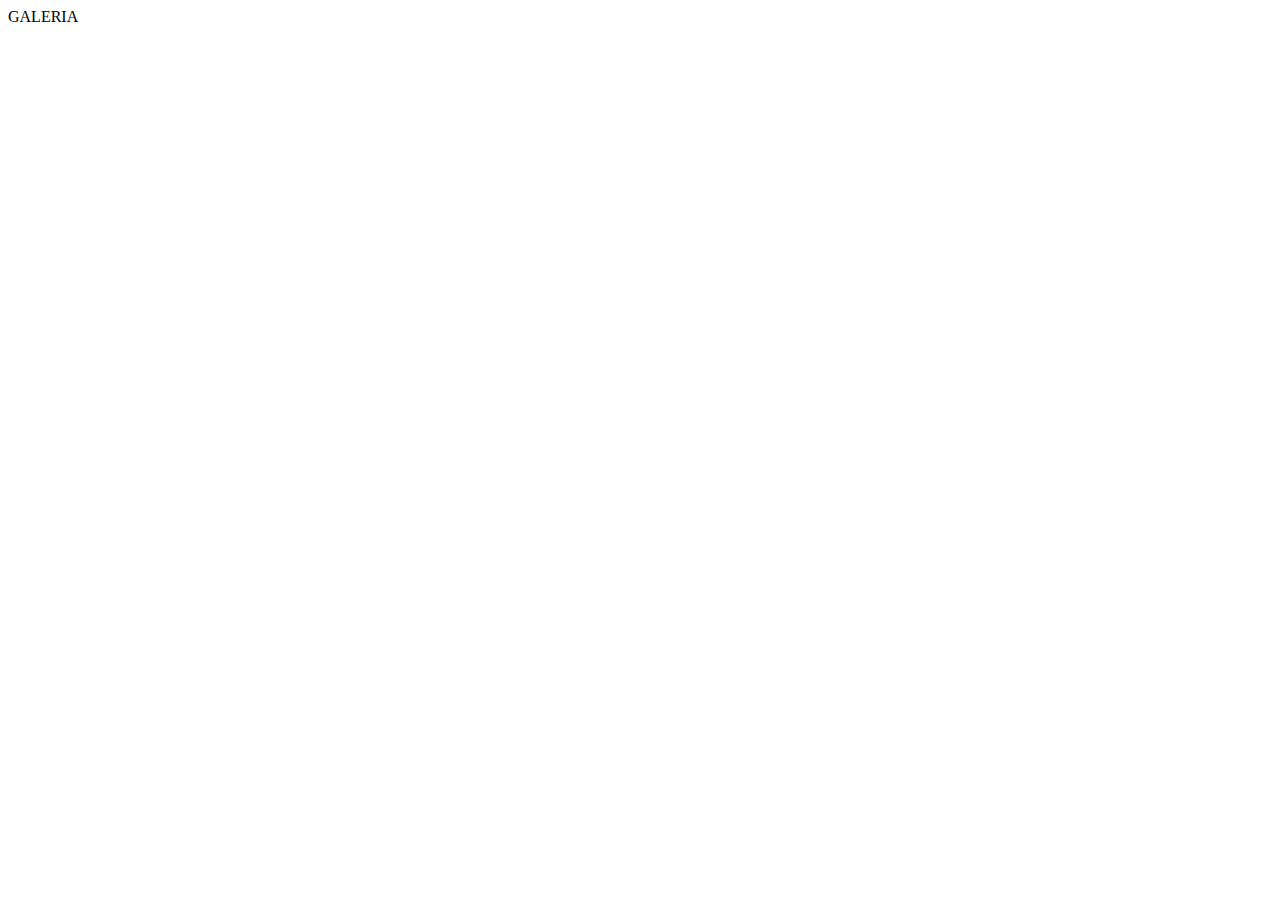
==== galeria.html @ 1a88604a "." ====
<!DOCTYPE html>
<html lang="en">
<head>
    <meta charset="UTF-8">
    <meta http-equiv="X-UA-Compatible" content="IE=edge">
    <meta name="viewport" content="width=device-width, initial-scale=1.0">
    <title>GALERIA</title>
</head>
<body>
    GALERIA
</body>
</html>
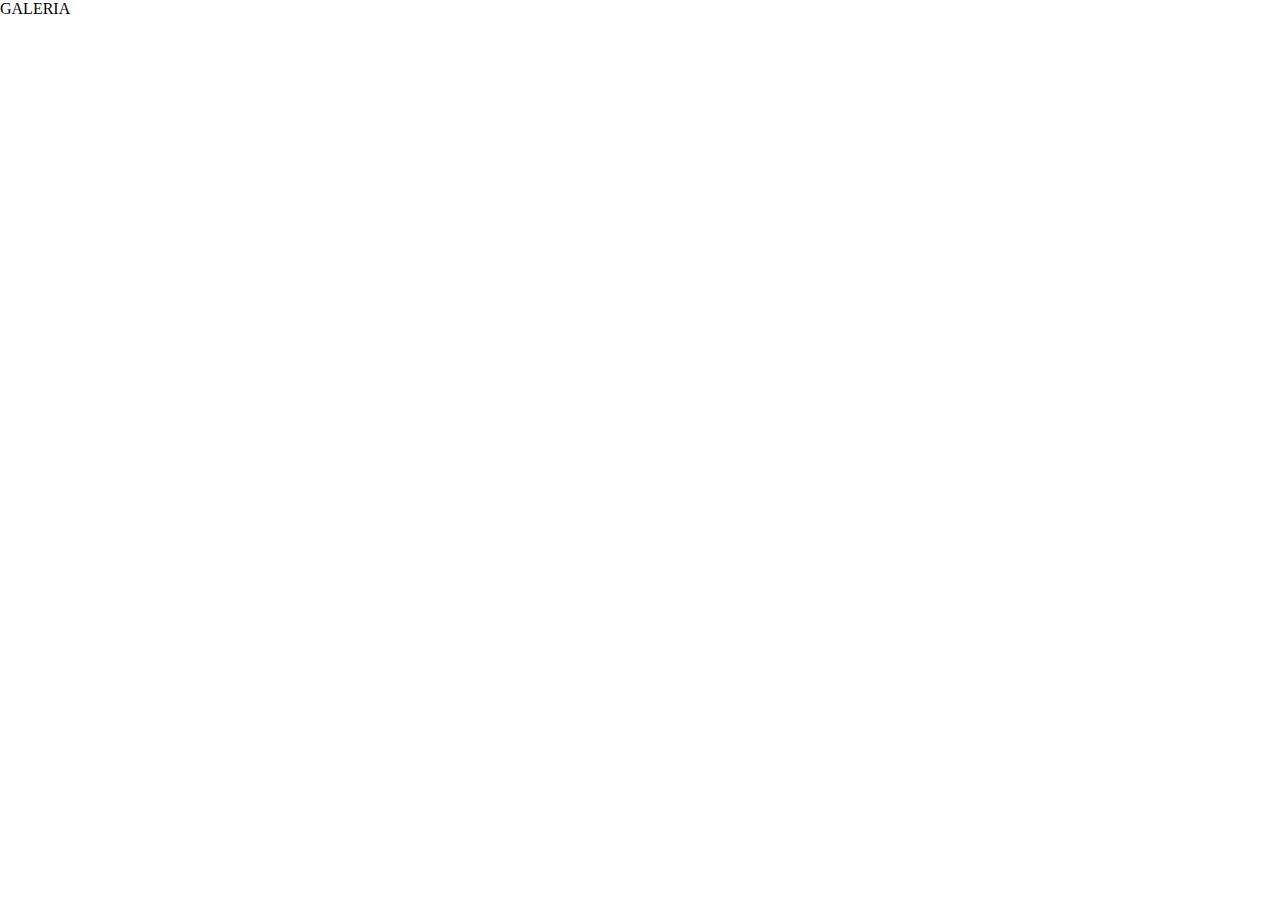
==== commit d3db770e: "." ====
--- a/galeria.html
+++ b/galeria.html
@@ -1,6 +1,7 @@
 <!DOCTYPE html>
 <html lang="en">
 <head>
+    <link rel="stylesheet" href="css-try.css">
     <meta charset="UTF-8">
     <meta http-equiv="X-UA-Compatible" content="IE=edge">
     <meta name="viewport" content="width=device-width, initial-scale=1.0">
@@ -8,5 +9,9 @@
 </head>
 <body>
     GALERIA
+
+   
+
+   
 </body>
 </html>--- a/css-try.css
+++ b/css-try.css
@@ -0,0 +1,60 @@
+/* From cssbuttons.io by @alexmaracinaru */
+
+.btn{
+    font-size: large;
+    outline: none;
+    border: none;
+    background: none;
+    color: white;
+    cursor: pointer;
+
+}
+
+.btn::after{
+    content: '';
+    height: 2px;
+    width: 0%;
+    background-color: white;
+    display: block;
+    transition: .5s ease-in-out;
+
+}
+
+.btn:hover::after{
+    content: '';
+    height: 2px;
+    width: 100%;
+    background-color: white;
+    display: block;
+}
+
+.list-link{
+    position: relative;
+    padding: 7px 0px;
+}
+
+.list-link::after{
+    content: '';
+    position: absolute;
+    bottom: 0;
+    left: 0;
+    width: 100%;
+    height: 2px;
+    background: white;
+    transition: 0.4s ease-out;
+}
+
+.list-link:hover::after{
+    left: 0;
+    width: 100%;
+}
+
+
+*,
+*::before,
+*::after {
+  padding: 0;
+  margin: 0;
+  box-sizing: border-box;
+  
+}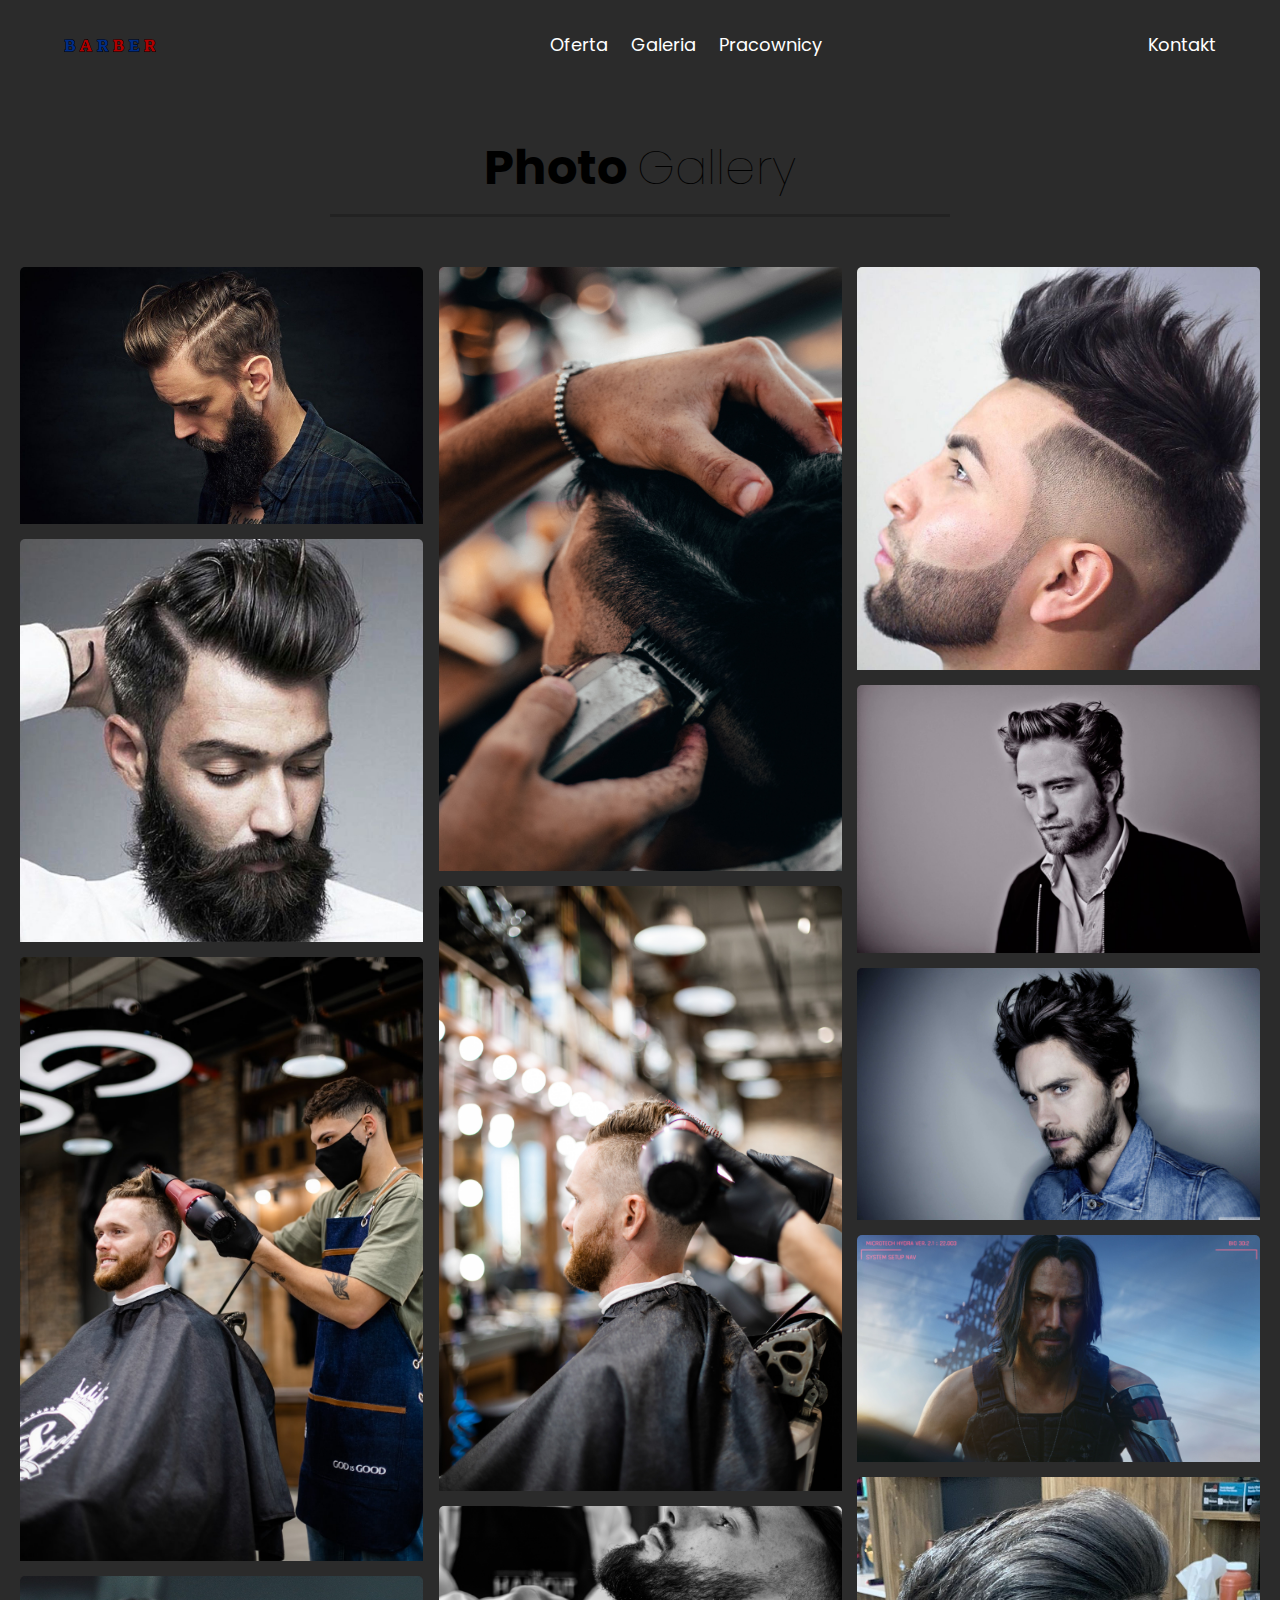
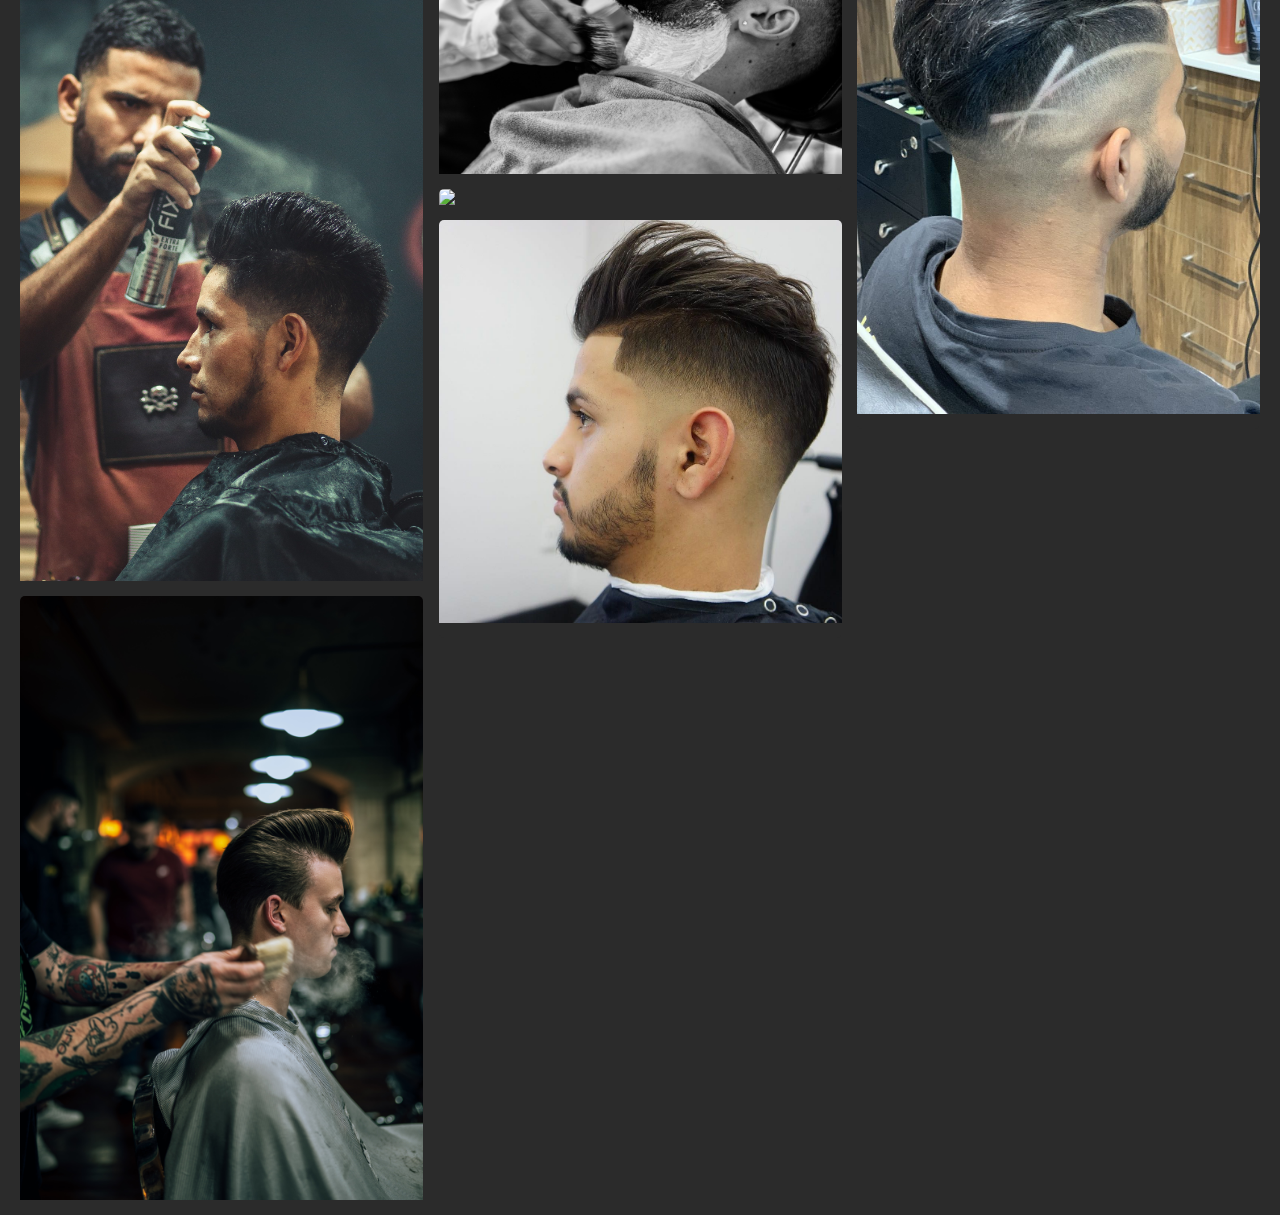
==== commit b05caffd: "." ====
--- a/galeria.html
+++ b/galeria.html
@@ -1,6 +1,7 @@
 <!DOCTYPE html>
 <html lang="en">
 <head>
+    <link rel="stylesheet" href="gallery-css.css">
     <link rel="stylesheet" href="css-try.css">
     <meta charset="UTF-8">
     <meta http-equiv="X-UA-Compatible" content="IE=edge">
@@ -8,7 +9,63 @@
     <title>GALERIA</title>
 </head>
 <body>
-    GALERIA
+
+    <header>
+        <nav>
+            <img class="logo-name" src="IMAGES-SVG/BARBER.svg">
+            <ul>
+                <li id="element"><a href="oferta.html"><button class="btn">Oferta</button></a></li>
+                <li id="element"><a href="galeria.html"><button class="btn">Galeria</button></a></li>    
+                <li id="element"><a href="pracownicy.html"><button class="btn">Pracownicy</button></a></li>
+                
+            </ul>
+            <button class="btn"><a href="kontakt.html">Kontakt</a></button>
+            
+        </nav>
+        
+    </header>
+
+
+    <section class="container">
+        <div class="heading">
+            <h3>Photo <span>Gallery</span></h3>
+          </div>
+          <div class="box">
+            
+            <div class="dream">
+              <img src="IMAGES/image-1.jpg">
+               <img src="IMAGES/image-2.jpg">
+                <img src="IMAGES/image-3.jpg">
+                 <img src="IMAGES/image-4.jpg">
+                  <img src="IMAGES/image-5.jpg">
+                  
+            </div>
+      
+              <div class="dream">
+              <img src="IMAGES/image-6.jpg">
+               <img src="IMAGES/image-7.jpg">
+                <img src="IMAGES/image-8.jpg">
+                 <img src="IMAGES/image-9.jpg">
+                  <img src="IMAGES/image-10.jpg">
+                  
+            </div>
+      
+              <div class="dream">
+              <img src="IMAGES/image-11.jpg">
+               <img src="IMAGES/image-12.jpg">
+                <img src="IMAGES/image-13.jpg">
+                 <img src="IMAGES/image-14.jpg">
+                  <img src="IMAGES/image-15.jpg">
+                  
+            </div>
+      
+      
+      
+      
+          </div>
+         
+      
+    </section>
 
    
 
--- a/gallery-css.css
+++ b/gallery-css.css
@@ -0,0 +1,123 @@
+@import url('https://fonts.googleapis.com/css2?family=Poppins:wght@100;200;300;400;500;600;700;800;900&display=swap');
+
+*{
+  margin: 0;
+  padding: 0;
+  box-sizing: border-box;
+  font-family: 'Poppins', sans-serif;
+  background-color: rgb(43, 43, 43);
+}
+
+.container{
+  display: flex;
+  flex-direction: column;
+  justify-content: center;
+  align-items: center;
+  text-align: center;
+  margin: 40px 20px 0 20px;
+}
+
+.container .heading{
+  width: 50%;
+  padding-bottom: 50px;
+}
+.container .heading h3{
+  font-size: 3em;
+  font-weight: bolder;
+  padding-bottom: 10px;
+  border-bottom: 3px solid #222;
+}
+
+.container .heading h3 span{
+  font-weight: 100;
+}
+.container .box{
+ display: flex;
+ flex-direction: row;
+ justify-content: space-between;
+}
+
+.container .box .dream{
+  display: flex;
+  flex-direction: column;
+  width: 32.5%;
+}
+
+.container .box .dream img{
+  width: 100%;
+  padding-bottom: 15px;
+  border-radius: 5px;
+}
+
+.container .btn{
+  margin: 40px 0 70px 0;
+  background: #222;
+  padding: 15px 40px ;
+  border-radius: 5px;
+}
+
+.container .btn a{
+ color: #fff;
+ font-size: 1.2em;
+ text-decoration: none;
+ font-weight: bolder;
+ letter-spacing: 3px;
+}
+
+@media only screen and (max-width: 769px){
+    .container .box{
+   flex-direction: column;
+  }
+
+.container .box .dream{
+  width: 100%;
+}
+
+
+
+
+
+}
+
+@media only screen and (max-width: 643px){
+.container .heading{
+  width: 100%;
+}
+.container .heading h3{
+  font-size: 1em;
+
+}
+
+
+}
+
+
+
+
+
+nav{
+    display: flex;
+    justify-content: space-between;
+    align-items: center;
+    margin: 0;
+    padding: 20px 5%;
+}
+
+nav ul{
+    display: flex;
+    list-style: none;
+}
+
+nav ul li{
+    display: inline-block;
+    gap: 5%;
+    padding: 5%;
+}
+
+a{
+    text-decoration: none;
+    color: white;
+}
+.logo-name{
+    width: 8%;
+}
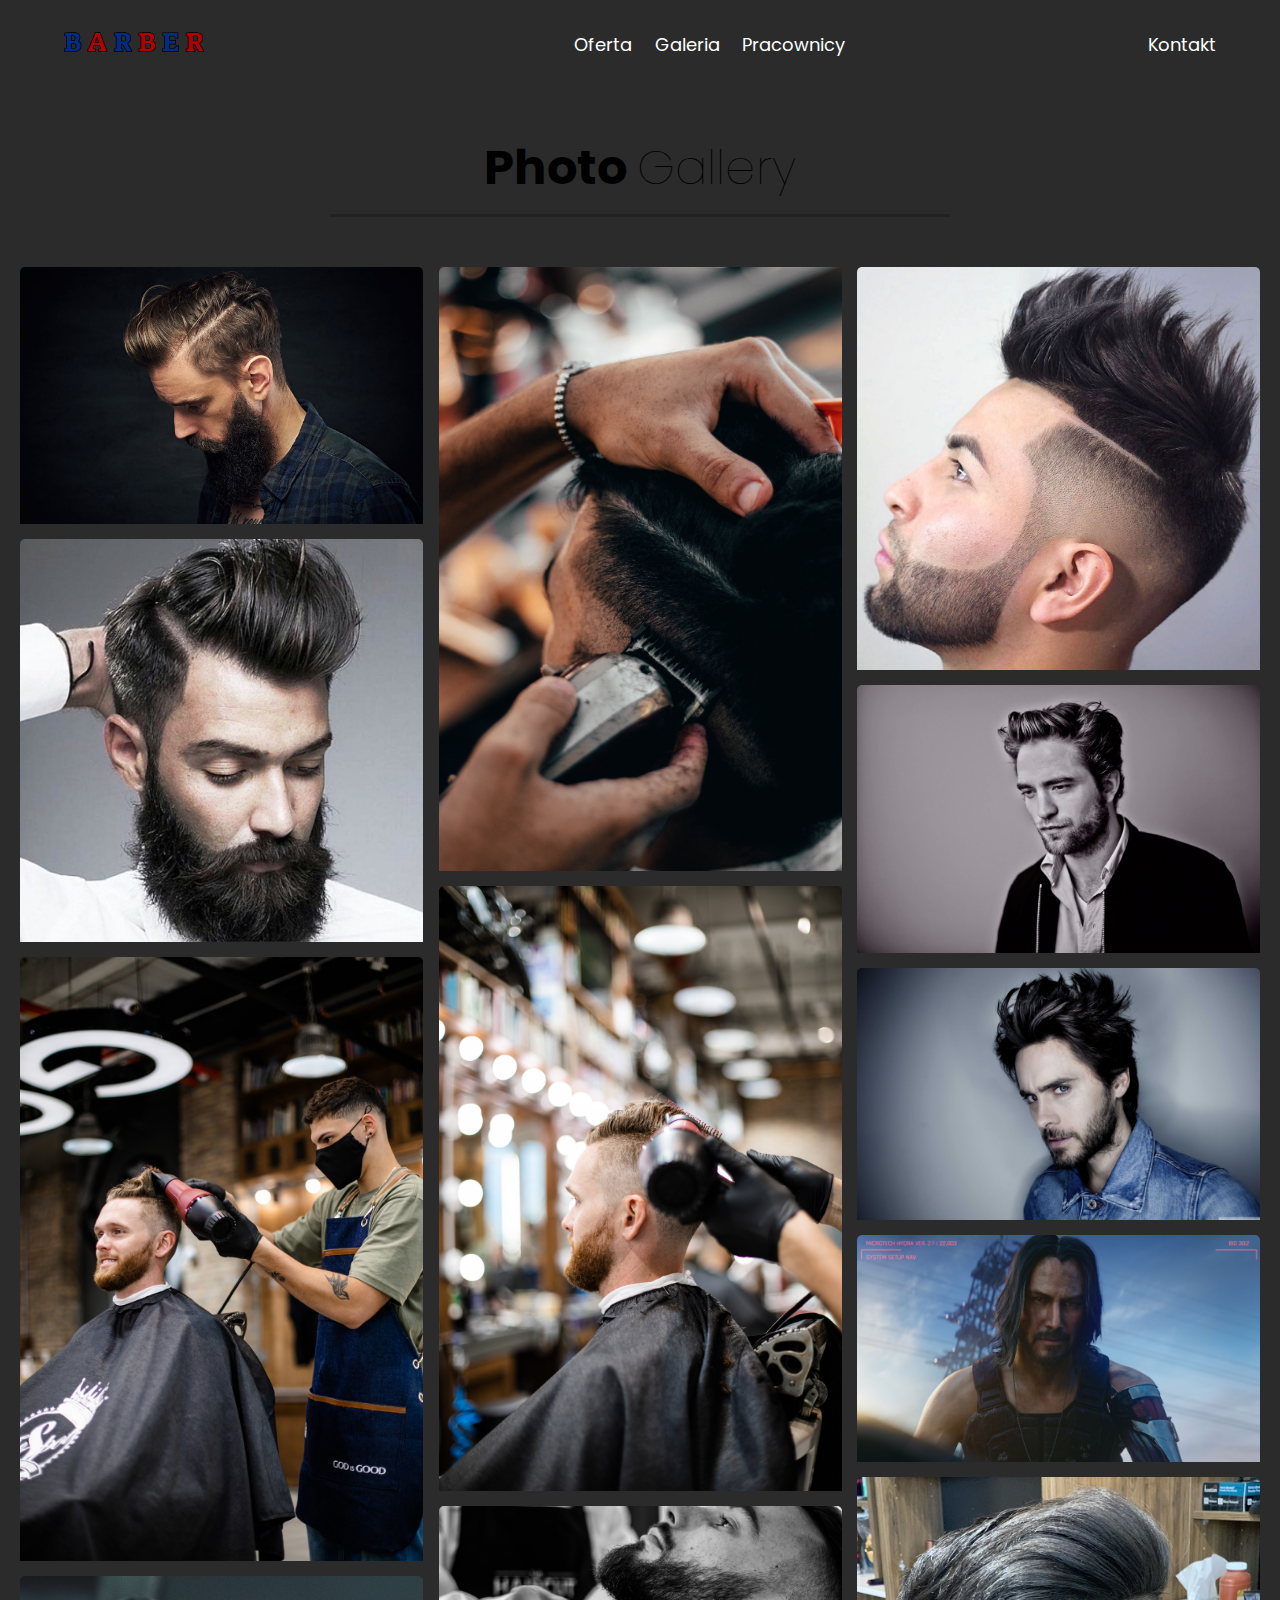
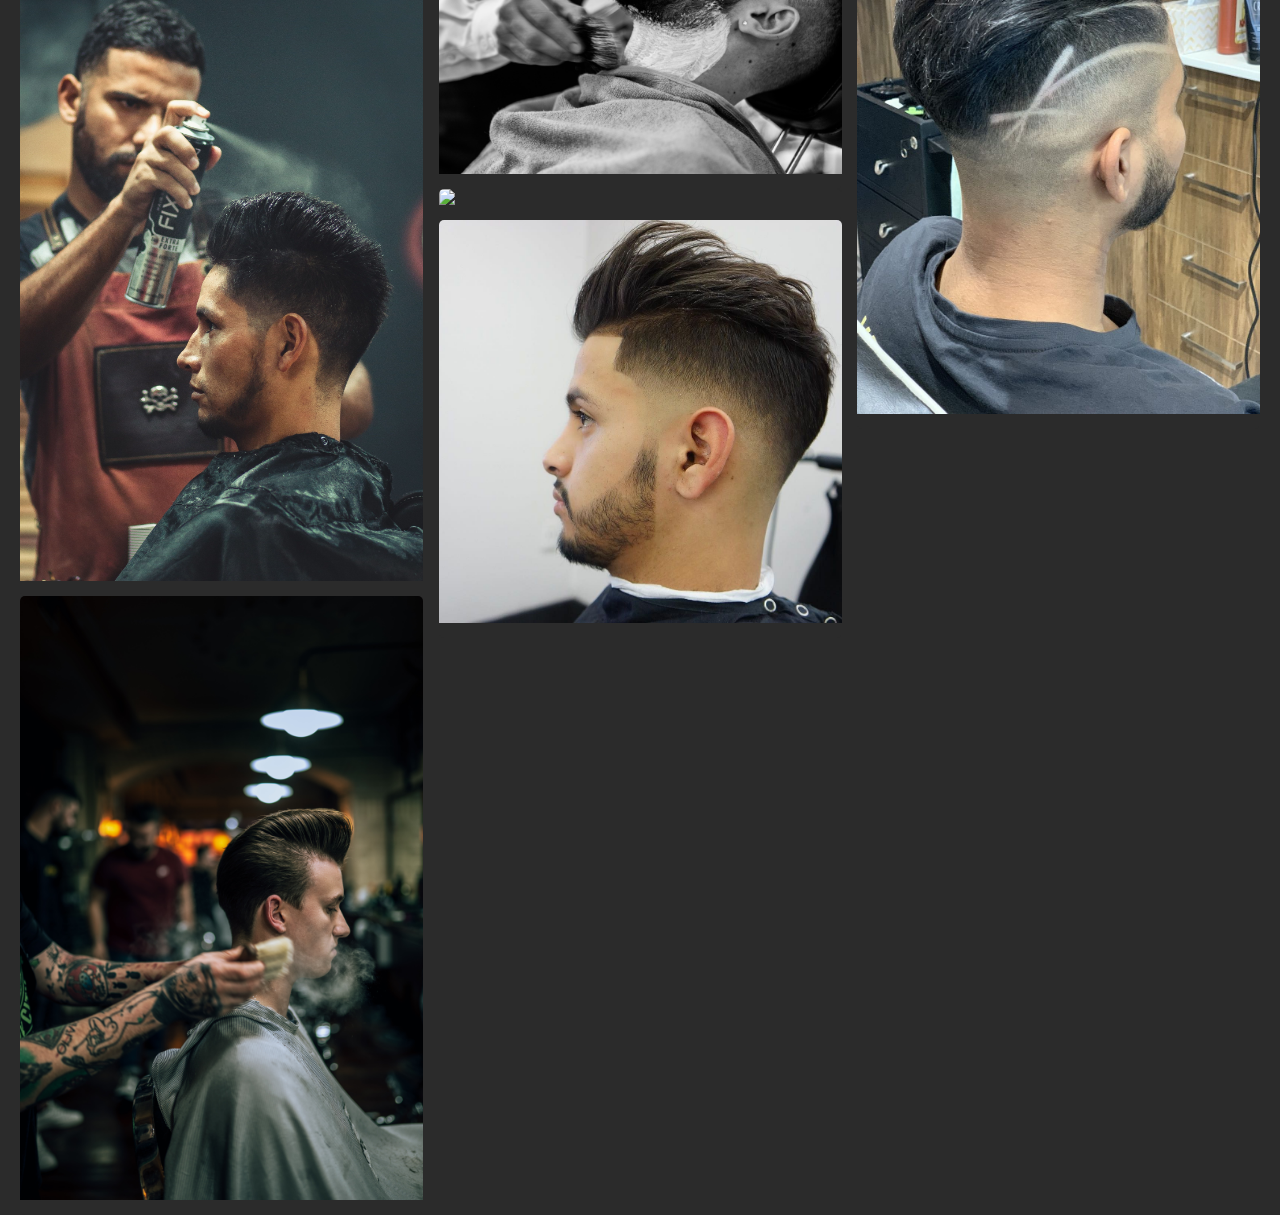
==== commit b1a3db4a: "." ====
--- a/galeria.html
+++ b/galeria.html
@@ -12,7 +12,7 @@
 
     <header>
         <nav>
-            <img class="logo-name" src="IMAGES-SVG/BARBER.svg">
+          <a href="index.html"><img class="logo-name" src="IMAGES-SVG/BARBER.svg"></a>
             <ul>
                 <li id="element"><a href="oferta.html"><button class="btn">Oferta</button></a></li>
                 <li id="element"><a href="galeria.html"><button class="btn">Galeria</button></a></li>    
--- a/gallery-css.css
+++ b/gallery-css.css
@@ -119,5 +119,5 @@
     color: white;
 }
 .logo-name{
-    width: 8%;
+    height: 20px;
 }
